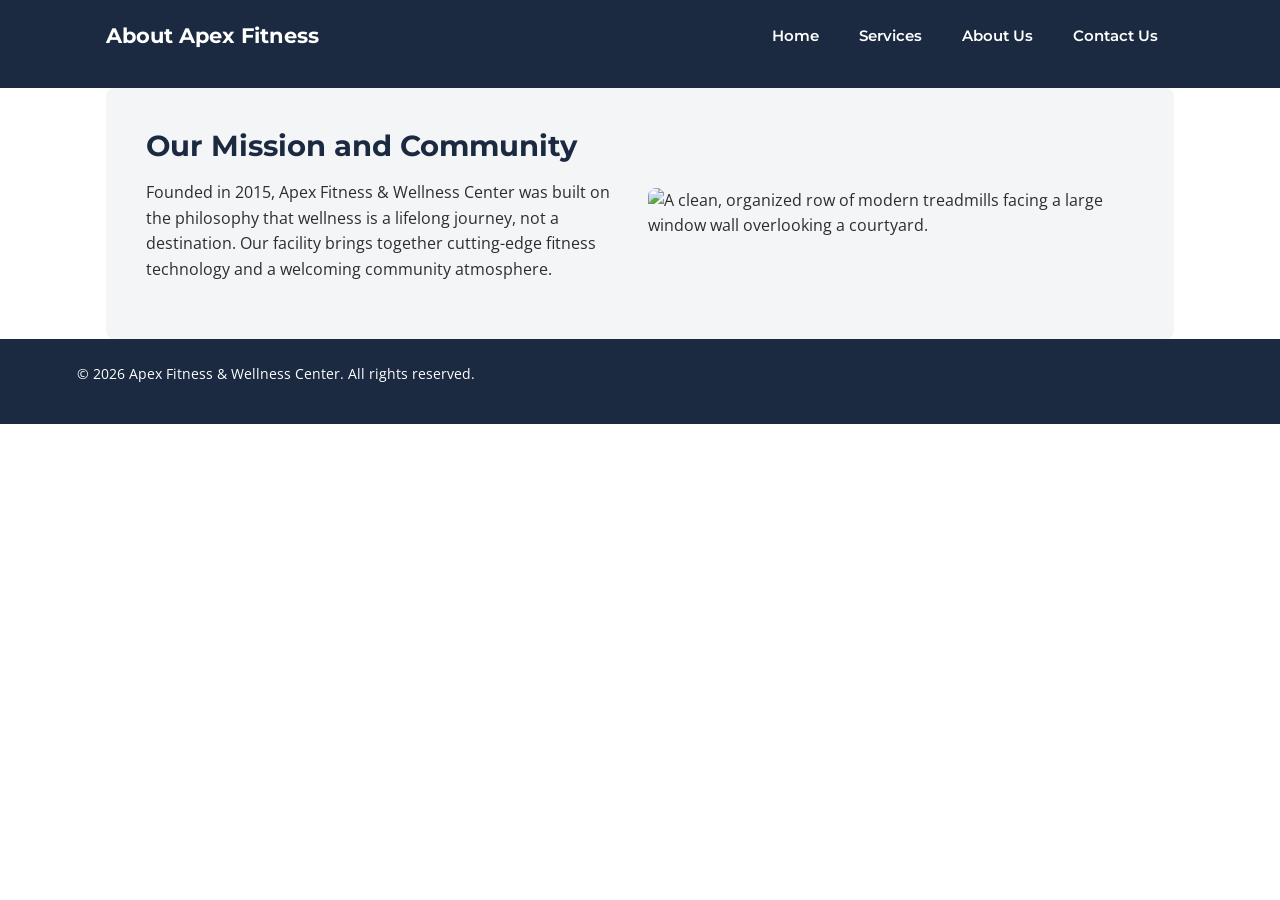
==== about.html @ f959fa25 "Add files via upload" ====
<!DOCTYPE html>
<html lang="en">
<head>
<meta charset="UTF-8">
<meta name="viewport" content="width=device-width, initial-scale=1.0">
<title>Apex Fitness &amp; Wellness Center - About Us</title>
<link rel="preconnect" href="https://fonts.googleapis.com">
<link href="https://fonts.googleapis.com/css2?family=Montserrat:wght@600;700&family=Open+Sans:wght@400;600&display=swap" rel="stylesheet">
<link rel="stylesheet" href="styles.css">
</head>
<body>
<header>
  <div class="container">
    <h1>About Apex Fitness</h1>
    <nav>
      <ul>
        <li><a href="index.html">Home</a></li>
        <li><a href="services.html">Services</a></li>
        <li><a href="about.html">About Us</a></li>
        <li><a href="contact.html">Contact Us</a></li>
      </ul>
    </nav>
  </div>
</header>
<main class="container">
  <section class="feature">
    <div class="feature-text">
      <h2>Our Mission and Community</h2>
      <p>Founded in 2015, Apex Fitness &amp; Wellness Center was built on the philosophy that wellness is a lifelong journey, not a destination. Our facility brings together cutting-edge fitness technology and a welcoming community atmosphere.</p>
    </div>
    <figure>
      <img src="images/facility-interior.jpg" alt="A clean, organized row of modern treadmills facing a large window wall overlooking a courtyard.">
    </figure>
  </section>
</main>
<footer>
  <p>&copy; 2026 Apex Fitness &amp; Wellness Center. All rights reserved.</p>
</footer>
</body>
</html>
---- styles.css ----
/* ==========================================================================
   Apex Fitness & Wellness Center — styles.css
   Design system: 3 main colors, 2 font families, mobile-first + Flexbox
   ========================================================================== */

/* --- Fonts ------------------------------------------------------------- */
/* Loaded via <link> in each HTML <head>:
   Montserrat (headings) + Open Sans (body text) */

/* --- Design tokens ------------------------------------------------------ */
:root {
  /* Color palette (2-4 main colors) */
  --color-navy: #1B2A41;      /* primary — header, footer, nav, headings */
  --color-orange: #F26B38;    /* accent — buttons, links, highlights     */
  --color-light: #F4F5F7;     /* neutral background for sections/cards   */
  --color-white: #FFFFFF;
  --color-text: #2D2D2D;      /* body text, high contrast on light bg    */

  /* Typography */
  --font-heading: 'Montserrat', 'Segoe UI', sans-serif;
  --font-body: 'Open Sans', Arial, sans-serif;

  /* Spacing scale */
  --space-xs: 0.5rem;
  --space-sm: 1rem;
  --space-md: 1.5rem;
  --space-lg: 2.5rem;
  --space-xl: 4rem;

  --radius: 8px;
  --max-width: 1100px;
}

/* --- Reset / base -------------------------------------------------------- */
* {
  box-sizing: border-box;
  margin: 0;
  padding: 0;
}

html {
  scroll-behavior: smooth;
}

body {
  font-family: var(--font-body);
  color: var(--color-text);
  background-color: var(--color-white);
  line-height: 1.6;
  font-size: 1rem;
}

img {
  max-width: 100%;
  display: block;
  border-radius: var(--radius);
}

a {
  color: var(--color-orange);
  text-decoration: none;
}

a:hover,
a:focus {
  text-decoration: underline;
}

h1, h2, h3 {
  font-family: var(--font-heading);
  color: var(--color-navy);
  line-height: 1.25;
  margin-bottom: var(--space-sm);
}

h1 {
  font-size: 1.8rem;
}

h2 {
  font-size: 1.4rem;
}

p {
  margin-bottom: var(--space-sm);
  max-width: 65ch; /* keeps line length scannable/readable */
}

ul {
  margin-bottom: var(--space-sm);
  padding-left: 1.25rem;
}

/* --- Layout helpers (Flexbox) -------------------------------------------- */
.container {
  width: 100%;
  max-width: var(--max-width);
  margin: 0 auto;
  padding: 0 var(--space-sm);
}

main {
  display: flex;
  flex-direction: column;
  gap: var(--space-lg);
  padding: var(--space-lg) 0;
}

main section {
  background-color: var(--color-light);
  border-radius: var(--radius);
  padding: var(--space-md);
  display: flex;
  flex-direction: column;
  gap: var(--space-sm);
}

/* --- Header / Nav (mobile-first: stacked) -------------------------------- */
header {
  background-color: var(--color-navy);
  color: var(--color-white);
  padding: var(--space-sm);
}

header .container {
  display: flex;
  flex-direction: column;
  align-items: flex-start;
  gap: var(--space-xs);
}

header h1 {
  color: var(--color-white);
  font-size: 1.3rem;
}

nav ul {
  list-style: none;
  padding: 0;
  display: flex;
  flex-direction: column;
  gap: var(--space-xs);
  width: 100%;
}

nav a {
  display: block;
  color: var(--color-white);
  font-family: var(--font-heading);
  font-weight: 600;
  font-size: 0.95rem;
  padding: var(--space-xs) var(--space-sm);
  border-radius: var(--radius);
  transition: background-color 0.2s ease;
}

nav a:hover,
nav a:focus {
  background-color: var(--color-orange);
  text-decoration: none;
}

/* --- Footer --------------------------------------------------------------- */
footer {
  background-color: var(--color-navy);
  color: var(--color-white);
  text-align: center;
  padding: var(--space-md) var(--space-sm);
  font-size: 0.85rem;
}

/* --- Figures / images ------------------------------------------------------ */
figure {
  display: flex;
  flex-direction: column;
  gap: var(--space-xs);
}

figcaption {
  font-size: 0.9rem;
  font-style: italic;
  color: var(--color-navy);
}

/* --- Video -------------------------------------------------------------- */
video {
  width: 100%;
  height: auto;
  border-radius: var(--radius);
}

/* --- Buttons / CTAs -------------------------------------------------------- */
button,
.btn {
  font-family: var(--font-heading);
  background-color: var(--color-orange);
  color: var(--color-white);
  border: none;
  padding: var(--space-xs) var(--space-md);
  border-radius: var(--radius);
  font-size: 1rem;
  font-weight: 600;
  cursor: pointer;
  align-self: flex-start;
  transition: opacity 0.2s ease;
}

button:hover,
.btn:hover {
  opacity: 0.9;
}

/* --- Forms ---------------------------------------------------------------- */
form {
  display: flex;
  flex-direction: column;
  gap: var(--space-md);
}

fieldset {
  border: 1px solid var(--color-navy);
  border-radius: var(--radius);
  padding: var(--space-sm);
  display: flex;
  flex-direction: column;
  gap: var(--space-sm);
  background-color: var(--color-white);
}

legend {
  font-family: var(--font-heading);
  color: var(--color-navy);
  font-weight: 700;
  padding: 0 var(--space-xs);
}

label {
  font-weight: 600;
  margin-bottom: var(--space-xs);
  display: block;
}

input,
select,
textarea {
  width: 100%;
  font-family: var(--font-body);
  font-size: 1rem;
  padding: var(--space-xs);
  border: 1px solid #C7CCD1;
  border-radius: var(--radius);
  background-color: var(--color-white);
  color: var(--color-text);
}

input:focus,
select:focus,
textarea:focus {
  outline: 2px solid var(--color-orange);
  outline-offset: 1px;
}

/* --- Responsive: larger screens ------------------------------------------- */
@media (min-width: 800px) {
  header .container {
    flex-direction: row;
    justify-content: space-between;
    align-items: center;
  }

  nav ul {
    flex-direction: row;
    width: auto;
  }

  main {
    padding: var(--space-xl) 0;
  }

  main section {
    padding: var(--space-lg);
  }

  h1 {
    font-size: 2.4rem;
  }

  h2 {
    font-size: 1.8rem;
  }

  /* Two-column layout for sections that pair text with an image/figure.
     Applied via the .feature class rather than :has() so it renders
     consistently across browsers. */
  main section.feature {
    flex-direction: row;
    align-items: center;
  }

  main section.feature .feature-text {
    flex: 1;
  }

  main section.feature figure,
  main section.feature picture {
    flex: 1;
  }

}
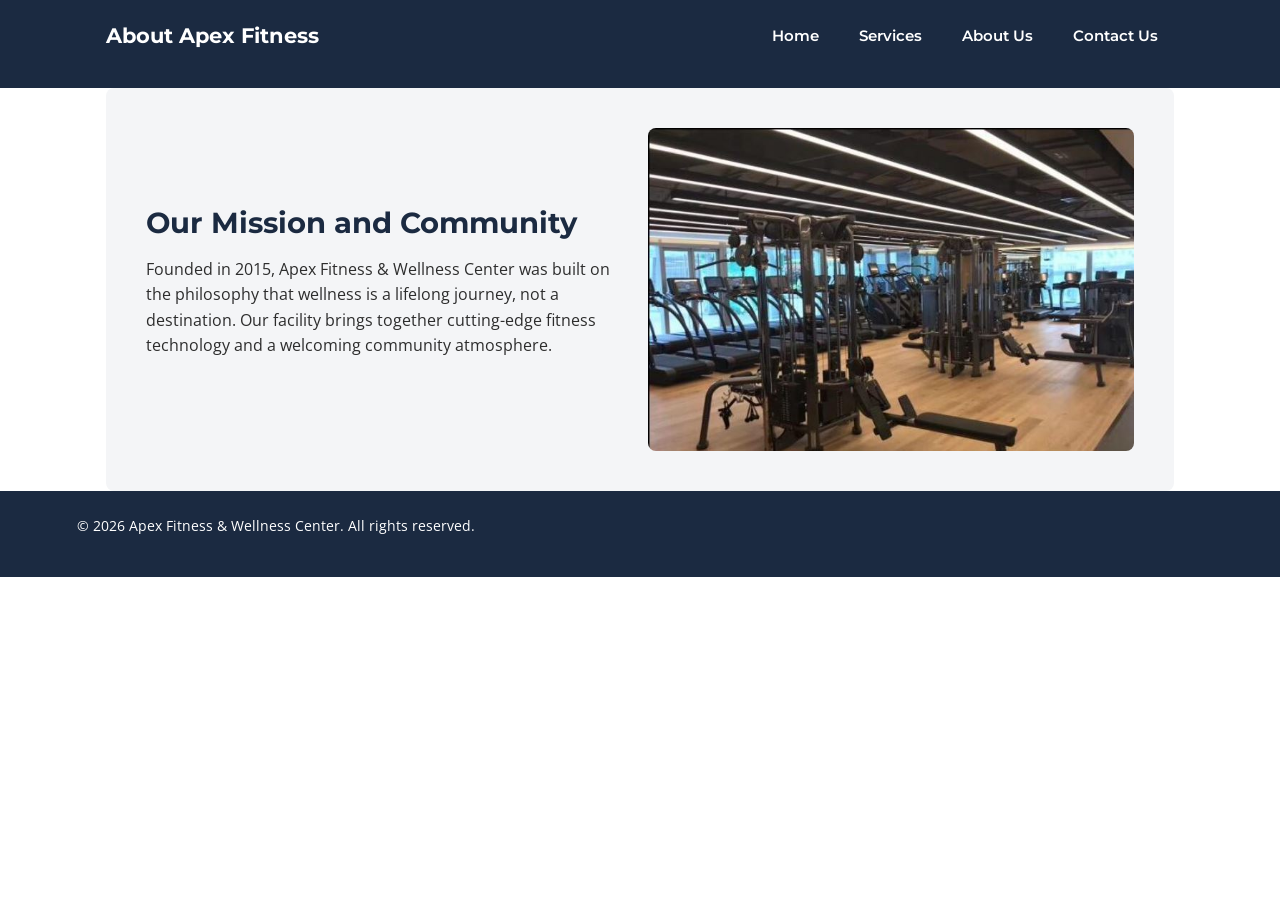
==== commit 058d0c70: "Update about.html" ====
--- a/about.html
+++ b/about.html
@@ -4,14 +4,19 @@
 <meta charset="UTF-8">
 <meta name="viewport" content="width=device-width, initial-scale=1.0">
 <title>Apex Fitness &amp; Wellness Center - About Us</title>
+
 <link rel="preconnect" href="https://fonts.googleapis.com">
 <link href="https://fonts.googleapis.com/css2?family=Montserrat:wght@600;700&family=Open+Sans:wght@400;600&display=swap" rel="stylesheet">
+
 <link rel="stylesheet" href="styles.css">
 </head>
+
 <body>
+
 <header>
   <div class="container">
     <h1>About Apex Fitness</h1>
+
     <nav>
       <ul>
         <li><a href="index.html">Home</a></li>
@@ -22,19 +27,34 @@
     </nav>
   </div>
 </header>
+
 <main class="container">
+
   <section class="feature">
+
     <div class="feature-text">
       <h2>Our Mission and Community</h2>
-      <p>Founded in 2015, Apex Fitness &amp; Wellness Center was built on the philosophy that wellness is a lifelong journey, not a destination. Our facility brings together cutting-edge fitness technology and a welcoming community atmosphere.</p>
+
+      <p>
+        Founded in 2015, Apex Fitness &amp; Wellness Center was built on the
+        philosophy that wellness is a lifelong journey, not a destination.
+        Our facility brings together cutting-edge fitness technology and a
+        welcoming community atmosphere.
+      </p>
     </div>
+
     <figure>
-      <img src="images/facility-interior.jpg" alt="A clean, organized row of modern treadmills facing a large window wall overlooking a courtyard.">
+      <img src="facility-interior.jpg"
+           alt="A clean, organized row of modern treadmills facing a large window wall overlooking a courtyard.">
     </figure>
+
   </section>
+
 </main>
+
 <footer>
   <p>&copy; 2026 Apex Fitness &amp; Wellness Center. All rights reserved.</p>
 </footer>
+
 </body>
 </html>
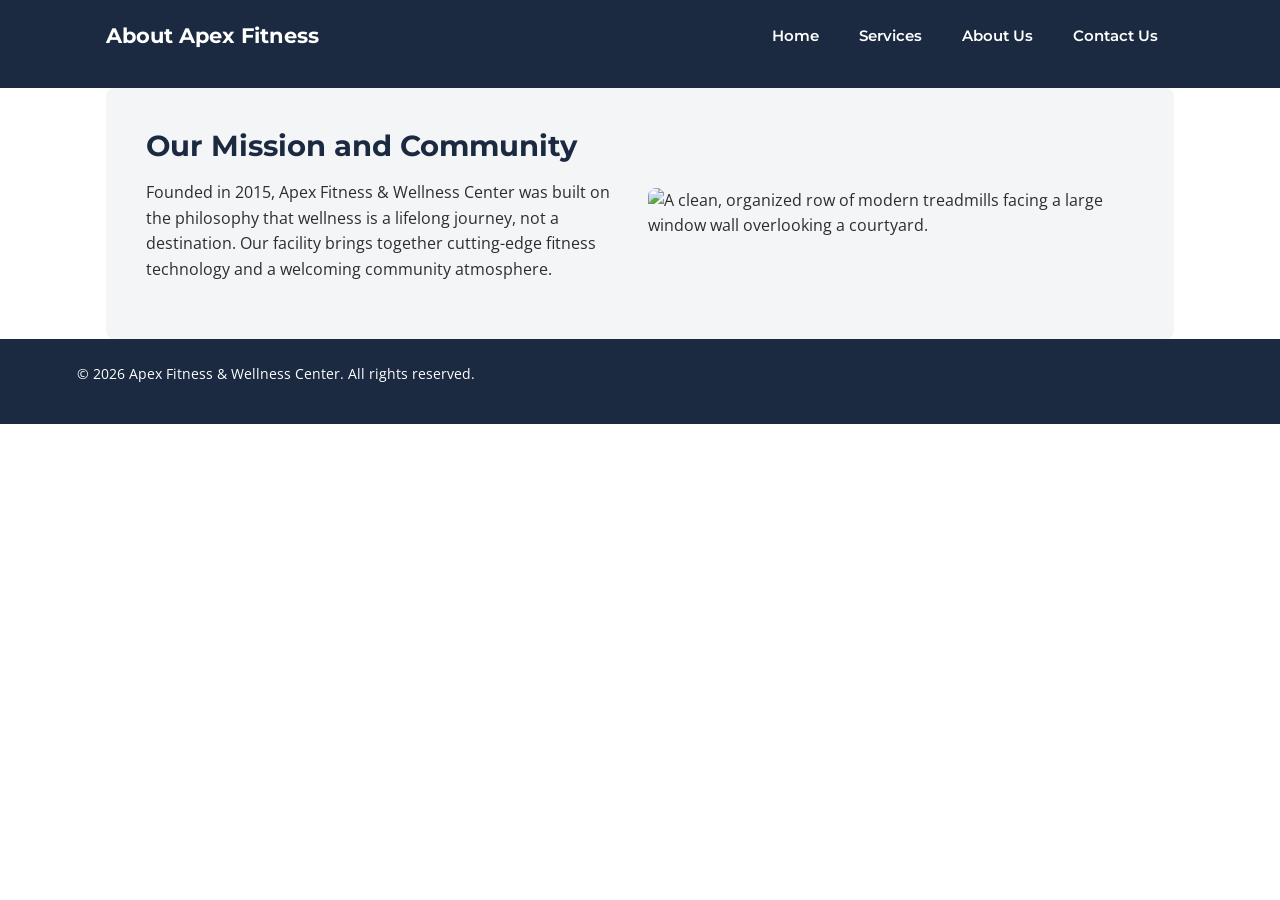
==== commit a7f4d5d3: "Update about.html" ====
--- a/about.html
+++ b/about.html
@@ -4,19 +4,14 @@
 <meta charset="UTF-8">
 <meta name="viewport" content="width=device-width, initial-scale=1.0">
 <title>Apex Fitness &amp; Wellness Center - About Us</title>
-
 <link rel="preconnect" href="https://fonts.googleapis.com">
 <link href="https://fonts.googleapis.com/css2?family=Montserrat:wght@600;700&family=Open+Sans:wght@400;600&display=swap" rel="stylesheet">
-
 <link rel="stylesheet" href="styles.css">
 </head>
-
 <body>
-
 <header>
   <div class="container">
     <h1>About Apex Fitness</h1>
-
     <nav>
       <ul>
         <li><a href="index.html">Home</a></li>
@@ -27,34 +22,19 @@
     </nav>
   </div>
 </header>
-
 <main class="container">
-
   <section class="feature">
-
     <div class="feature-text">
       <h2>Our Mission and Community</h2>
-
-      <p>
-        Founded in 2015, Apex Fitness &amp; Wellness Center was built on the
-        philosophy that wellness is a lifelong journey, not a destination.
-        Our facility brings together cutting-edge fitness technology and a
-        welcoming community atmosphere.
-      </p>
+      <p>Founded in 2015, Apex Fitness &amp; Wellness Center was built on the philosophy that wellness is a lifelong journey, not a destination. Our facility brings together cutting-edge fitness technology and a welcoming community atmosphere.</p>
     </div>
-
     <figure>
-      <img src="facility-interior.jpg"
-           alt="A clean, organized row of modern treadmills facing a large window wall overlooking a courtyard.">
+      <img src="images/facility-interior.jpg" alt="A clean, organized row of modern treadmills facing a large window wall overlooking a courtyard.">
     </figure>
-
   </section>
-
 </main>
-
 <footer>
   <p>&copy; 2026 Apex Fitness &amp; Wellness Center. All rights reserved.</p>
 </footer>
-
 </body>
 </html>
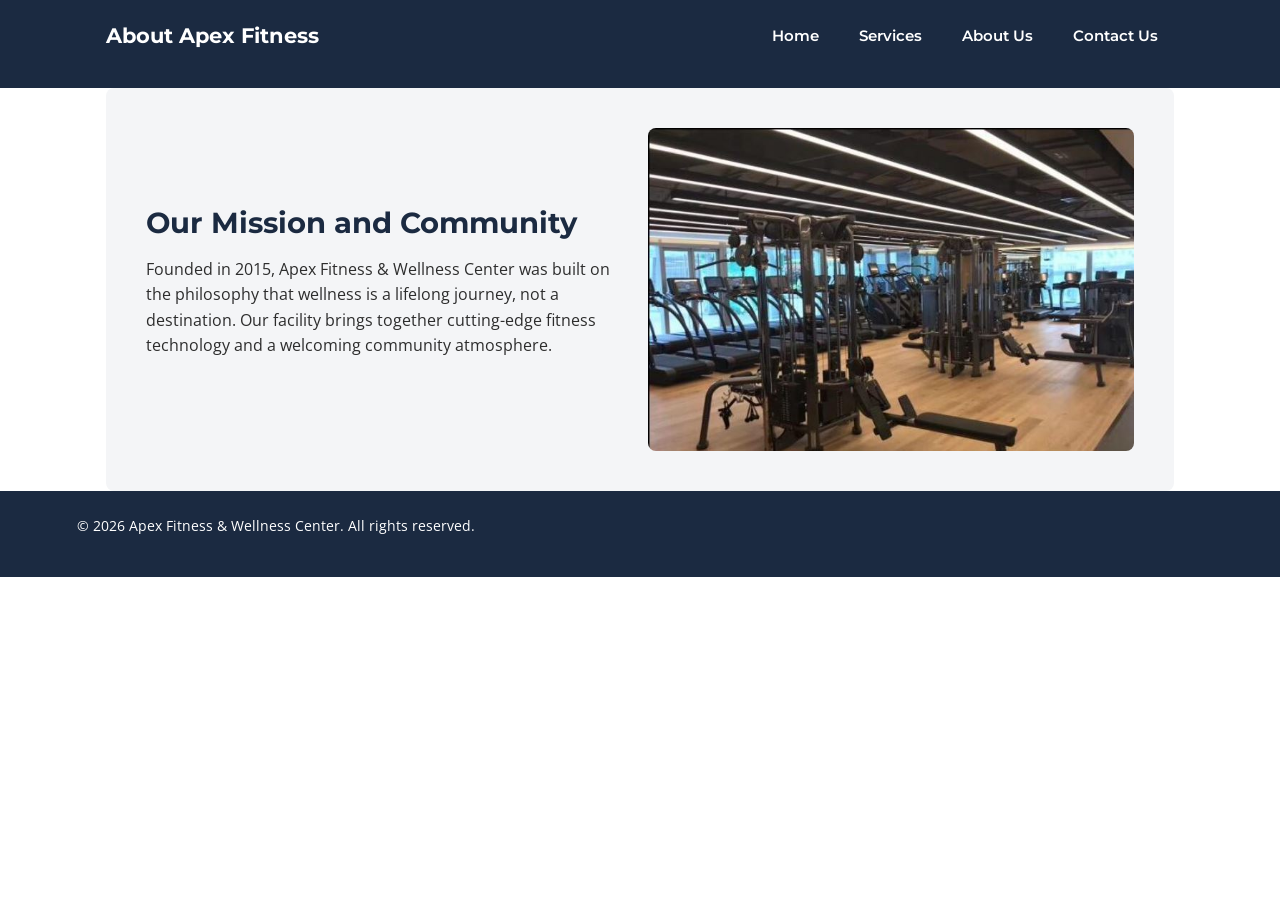
==== commit 1a19250b: "Update about.html" ====
--- a/about.html
+++ b/about.html
@@ -29,7 +29,7 @@
       <p>Founded in 2015, Apex Fitness &amp; Wellness Center was built on the philosophy that wellness is a lifelong journey, not a destination. Our facility brings together cutting-edge fitness technology and a welcoming community atmosphere.</p>
     </div>
     <figure>
-      <img src="images/facility-interior.jpg" alt="A clean, organized row of modern treadmills facing a large window wall overlooking a courtyard.">
+      <img src=facility-interior.jpg alt="A clean, organized row of modern treadmills facing a large window wall overlooking a courtyard.">
     </figure>
   </section>
 </main>
